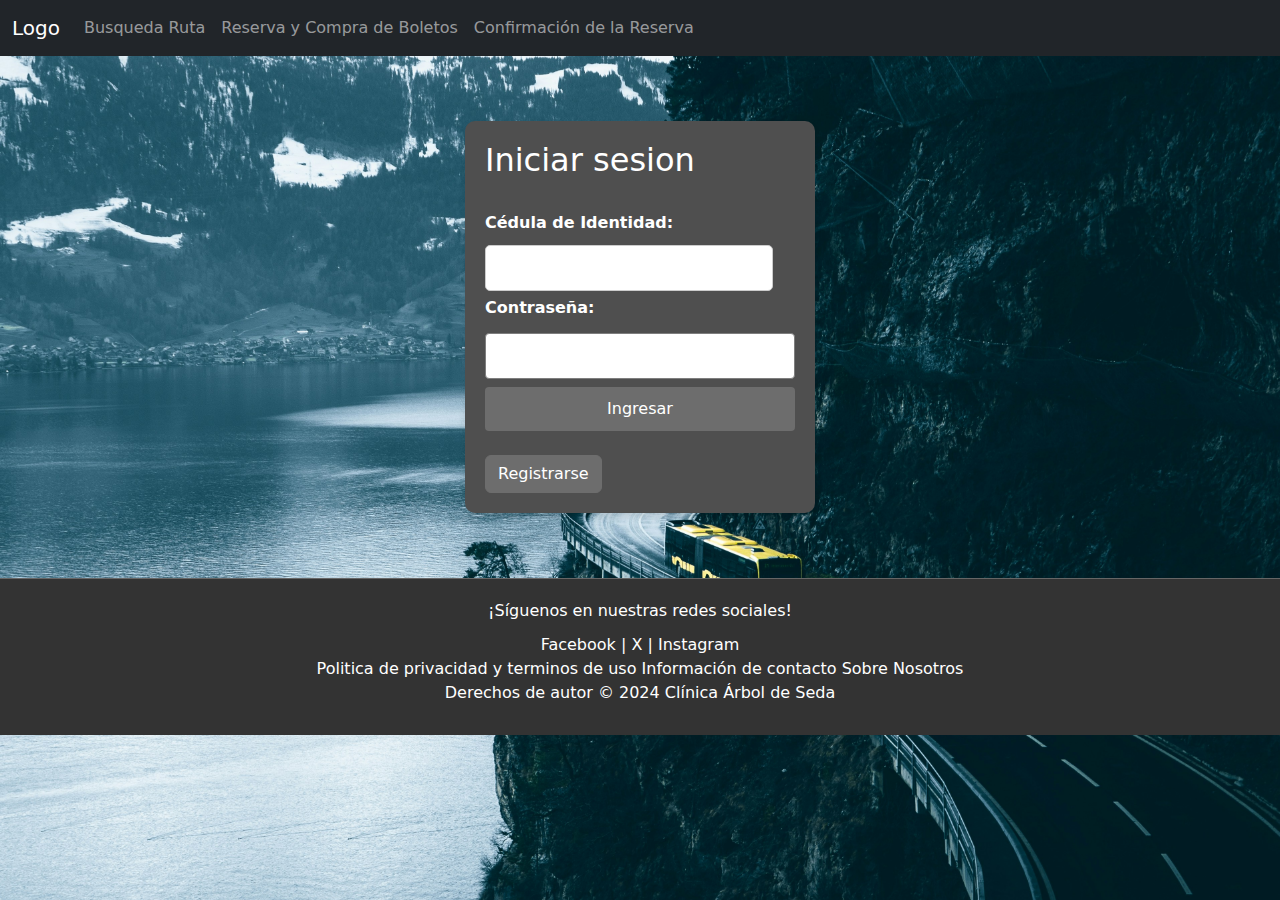
==== MelgaraMurilloJesner_C14644_Tarea_I_IF4101/index.html @ 91227d3b "Tarea1" ====
<!DOCTYPE html>
<html lang="en">

<head>
    <title>Autobuses Los Panchos</title>
    <meta charset="utf-8">
    <meta name="viewport" content="width=device-width, initial-scale=1">
    <link rel="stylesheet" href="css/estilo.css">
    <link href="https://cdn.jsdelivr.net/npm/bootstrap@5.3.3/dist/css/bootstrap.min.css" rel="stylesheet">
    <script src="https://cdn.jsdelivr.net/npm/bootstrap@5.3.3/dist/js/bootstrap.bundle.min.js"></script>
</head>

<body>

    <header>
        <nav class="navbar navbar-expand-sm bg-dark navbar-dark">
            <div class="container-fluid">
                <a class="navbar-brand" href="index.html">Logo</a>
                <button class="navbar-toggler" type="button" data-bs-toggle="collapse"
                    data-bs-target="#collapsibleNavbar">
                    <span class="navbar-toggler-icon"></span>
                </button>
                <div class="collapse navbar-collapse" id="collapsibleNavbar">
                    <ul class="navbar-nav">
                        <li class="nav-item">
                            <a class="nav-link" href="BusquedaRuta.html">Busqueda Ruta</a>
                        </li>
                        <li class="nav-item">
                            <a class="nav-link" href="ReservaCompraBoletos.html">Reserva y Compra de Boletos</a>
                        </li>
                        <li class="nav-item">
                            <a class="nav-link" href="ConfirmacionRerservaBoleto.html">Confirmación de la Reserva</a>
                        </li>
                    </ul>
                </div>
            </div>
        </nav>
    </header>
    <div class="contenido">
        <div class="formulario">
            <h2> Iniciar sesion</h2>
            <br>
            <form id="formulario" method="post">

                <div class="usuarios">
                    <label> Cédula de Identidad: </label>
                    <input id="cedula" type="text" required>
                </div>

                <div class="usuarios">
                    <label> Contraseña: </label>
                    <input id="contrasenna" type="password" required>
                </div>

                <input id="botonIngresar" type="submit" value="Ingresar">
            </form>
            <br>
            <button type="button" class="btn btn-primary" data-bs-toggle="modal" data-bs-target="#registroModal"
                style="background-color: #6D6D6D; border-color: #6D6D6D;">
                Registrarse
            </button>

        </div>

        <!-- Modal de Registro -->
        <div class="modal" tabindex="-1" id="registroModal">
            <div class="modal-dialog">
                <div class="modal-content" style="background-color: #4f4f4f; color: white;">
                    <div class="modal-header">
                        <h5 class="modal-title">Formulario de Registro</h5>
                        <button type="button" class="btn-close" data-bs-dismiss="modal" aria-label="Cerrar"></button>
                    </div>
                    <div class="modal-body">
                        <form>
                            <div class="mb-3">
                                <label for="nombre" class="form-label">Nombre</label>
                                <input type="text" class="form-control" id="nombre" required>
                            </div>
                            <div class="mb-3">
                                <label for="apellidos" class="form-label">Apellidos</label>
                                <input type="text" class="form-control" id="apellidos" required>
                            </div>
                            <div class="mb-3">
                                <label for="nombreUsuario" class="form-label">Nombre de Usuario</label>
                                <input type="text" class="form-control" id="nombreUsuario" required>
                            </div>
                            <div class="mb-3">
                                <label for="contrasena" class="form-label">Contraseña</label>
                                <input type="password" class="form-control" id="contrasena" required>
                            </div>
                            <div class="mb-3">
                                <label for="correo" class="form-label">Correo Electrónico</label>
                                <input type="email" class="form-control" id="correo" required>
                            </div>
                        </form>
                    </div>
                    <div class="modal-footer">
                        <button type="button" class="btn btn-secondary" data-bs-dismiss="modal"
                            style="background-color: #6D6D6D; border-color: #6D6D6D;">Cerrar</button>
                        <button type="button" class="btn btn-primary"
                            style="background-color: #6D6D6D; border-color: #6D6D6D;">Registrarse</button>
                    </div>
                </div>
            </div>
        </div>

    </div>

    <div class="container-fluid mt-3">
    </div>
    <footer>
        <p>¡Síguenos en nuestras redes sociales!</p>
        <div>
            <a href="https://www.facebook.com/?locale=es_LA">Facebook</a> |
            <a href="https://twitter.com/?lang=es">X</a> |
            <a href="https://www.instagram.com/">Instagram</a>
        </div>
        <div class="contenidoFooter">
            <a href="PoliticaPrivacidadTerminosUso.html">Politica de privacidad y terminos de uso</a>
            <a href="InformacionContacto.html">Información de contacto</a>
            <a href="SobreNosotros.html">Sobre Nosotros</a>

        </div>
        <p>Derechos de autor &copy; 2024 Clínica Árbol de Seda</p>
    </footer>
</body>

</html>
---- MelgaraMurilloJesner_C14644_Tarea_I_IF4101/css/estilo.css ----
* {
    padding: 0;
    margin: 0;
    box-sizing: border-box;
}

body {
    margin: 0;
    padding: 0;
    background-image: url('../img/imagenFondo.jpg');
    background-size: cover;
    background-repeat: no-repeat;
    background-position: center;
    background-attachment: fixed;

}

h1 {
    text-align: center;
    background-color: #40916c;
    color: white;
    padding: 20px;
    font-size: 2.5em;
}

.contenido {
    display: flex;
    margin: 45px;
    flex-direction: column;
    align-items: center;
    justify-content: space-between;
}

.formulario {
    width: 350px;
    margin: 20px auto;
    background-color: #4f4f4f;
    border-radius: 10px;
    box-shadow: 0 4px 6px rgba(0, 0, 0, 0.1);
    padding: 20px;
}

.formulario input[type="text"],
.formulario select {
    width: calc(100% - 22px);
    padding: 10px;
    margin: 5px 0;
    border: 1px solid #ccc;
    border-radius: 5px;
    box-sizing: border-box;
}

.formulario label {
    margin-bottom: 5px;
    font-weight: bold;
    color: white;
}

.formulario input[type="submit"] {
    background-color: #6d6d6d;
    color: white;
    padding: 10px 20px;
    border: none;
    border-radius: 4px;
    cursor: pointer;
    width: 100%;
    transition: background-color 0.3s ease;
}

.formulario input[type="submit"]:hover {
    background-color: #b0b0b0;
}

.contenido-contenedor {
    display: flex;
    flex-direction: column;
    margin: 10px;
    margin-bottom: 20px;
    padding: 2px;
}

.contenido-contenedor>* {
    margin-bottom: 10px;
}

.tabla-busqueda {
    width: 100%;
    border-collapse: collapse;
}

.tabla-busqueda th,
.tabla-busqueda td {
    border: 1px solid #4f4f4f;
    padding: 8px;
    text-align: left;
}

.tabla-busqueda th {
    background-color: #4f4f4f;
    color: #fff;

}

.tabla-busqueda tr:hover {
    background-color: #52b788;
}

/* Media query para hacer responsive */
@media only screen and (max-width: 600px) {
    h1 {
        font-size: 2em;
        padding: 15px;
    }

    .contenido {
        margin: 30px;
        min-height: 80vh;
    }

    .formulario {
        width: 90%;
        padding: 15px;
    }

    .contenido-contenedor {
        margin: 10px;
    }

    .tabla-busqueda th,
    .tabla-busqueda td {
        padding: 5px;
    }
}

footer {
    position: relative;
    bottom: 0;
    width: 100%;
    background-color: #333;
    color: #fff;
    text-align: center;
    padding: 20px 0;
    border-top: 1px solid #666;
}


footer p {
    margin-bottom: 10px;
}

footer a {
    color: #fff;
    text-decoration: none;
    transition: color 0.3s ease;
    cursor: pointer;
}

footer a:hover {
    color: #f2f2f2;
    font-size: 1.1em;
}

.formulario {
    width: 350px;
    margin: 20px auto;
    background-color: #4f4f4f;
    color: white;
    border-radius: 10px;
    box-shadow: 0 4px 6px rgba(0, 0, 0, 0.1);
    padding: 20px;
}

.formulario input[type="submit"] {
    background-color: #6D6D6D;
    /* Cambio de color de fondo */
    color: white;
    padding: 10px 20px;
    border: none;
    border-radius: 4px;
    cursor: pointer;
}


.formulario input[type="password"],
.formulario input[type="email"] {
    width: 100%;
    padding: 10px;
    margin: 8px 0;
    border: 1px solid #7e7e7e;
    border-radius: 4px;
    box-sizing: border-box;
    color: white;
}

.formulario input[type="submit"]:hover {
    background-color: #555;
}
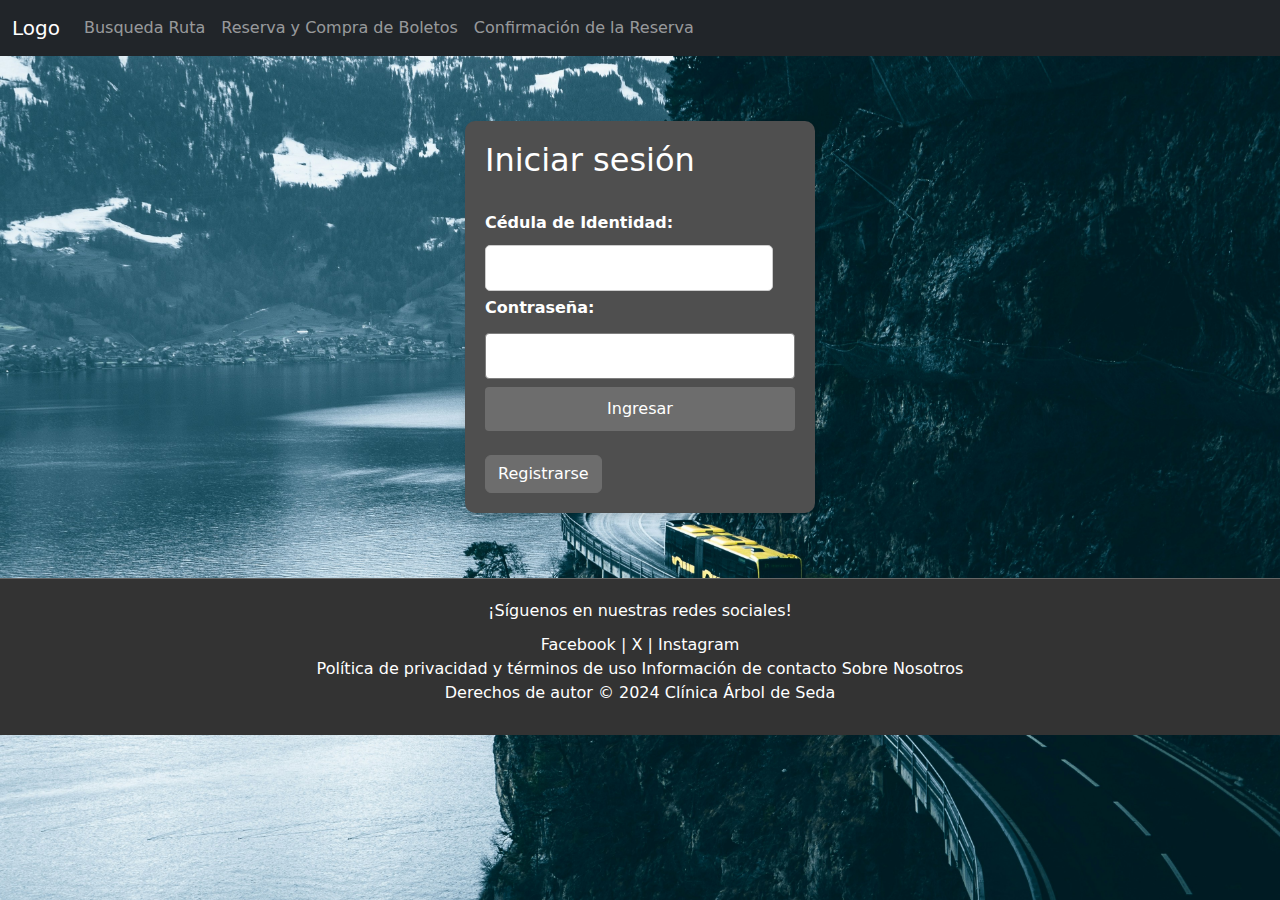
==== commit ff44bfa0: "Actualizacion" ====
--- a/MelgaraMurilloJesner_C14644_Tarea_I_IF4101/index.html
+++ b/MelgaraMurilloJesner_C14644_Tarea_I_IF4101/index.html
@@ -38,7 +38,7 @@
     </header>
     <div class="contenido">
         <div class="formulario">
-            <h2> Iniciar sesion</h2>
+            <h2> Iniciar sesión</h2>
             <br>
             <form id="formulario" method="post">
 
@@ -73,24 +73,32 @@
                     <div class="modal-body">
                         <form>
                             <div class="mb-3">
-                                <label for="nombre" class="form-label">Nombre</label>
-                                <input type="text" class="form-control" id="nombre" required>
+                                <label for="nombrePersona" class="form-label">Nombre</label>
+                                <input type="text" class="form-control" id="nombrePersona" required>
                             </div>
                             <div class="mb-3">
-                                <label for="apellidos" class="form-label">Apellidos</label>
-                                <input type="text" class="form-control" id="apellidos" required>
+                                <label for="cedula" class="form-label">Cédula</label>
+                                <input type="text" class="form-control" id="cedula" required>
                             </div>
                             <div class="mb-3">
                                 <label for="nombreUsuario" class="form-label">Nombre de Usuario</label>
                                 <input type="text" class="form-control" id="nombreUsuario" required>
                             </div>
                             <div class="mb-3">
-                                <label for="contrasena" class="form-label">Contraseña</label>
-                                <input type="password" class="form-control" id="contrasena" required>
+                                <label for="contrasenna" class="form-label">Contraseña</label>
+                                <input type="password" class="form-control" id="contrasenna" required>
                             </div>
                             <div class="mb-3">
-                                <label for="correo" class="form-label">Correo Electrónico</label>
-                                <input type="email" class="form-control" id="correo" required>
+                                <label for="correoElectronico" class="form-label">Correo Electrónico</label>
+                                <input type="email" class="form-control" id="correoElectronico" required>
+                            </div>
+                            <div class="mb-3">
+                                <label for="tarjetaCredito" class="form-label">Tarjeta de Crédito</label>
+                                <input type="text" class="form-control" id="tarjetaCredito">
+                            </div>
+                            <div class="mb-3">
+                                <label for="cvv" class="form-label">CVV</label>
+                                <input type="text" class="form-control" id="cvv">
                             </div>
                         </form>
                     </div>
@@ -116,7 +124,7 @@
             <a href="https://www.instagram.com/">Instagram</a>
         </div>
         <div class="contenidoFooter">
-            <a href="PoliticaPrivacidadTerminosUso.html">Politica de privacidad y terminos de uso</a>
+            <a href="PoliticaPrivacidadTerminosUso.html">Política de privacidad y términos de uso</a>
             <a href="InformacionContacto.html">Información de contacto</a>
             <a href="SobreNosotros.html">Sobre Nosotros</a>
 
@@ -125,4 +133,4 @@
     </footer>
 </body>
 
-</html>+</html>
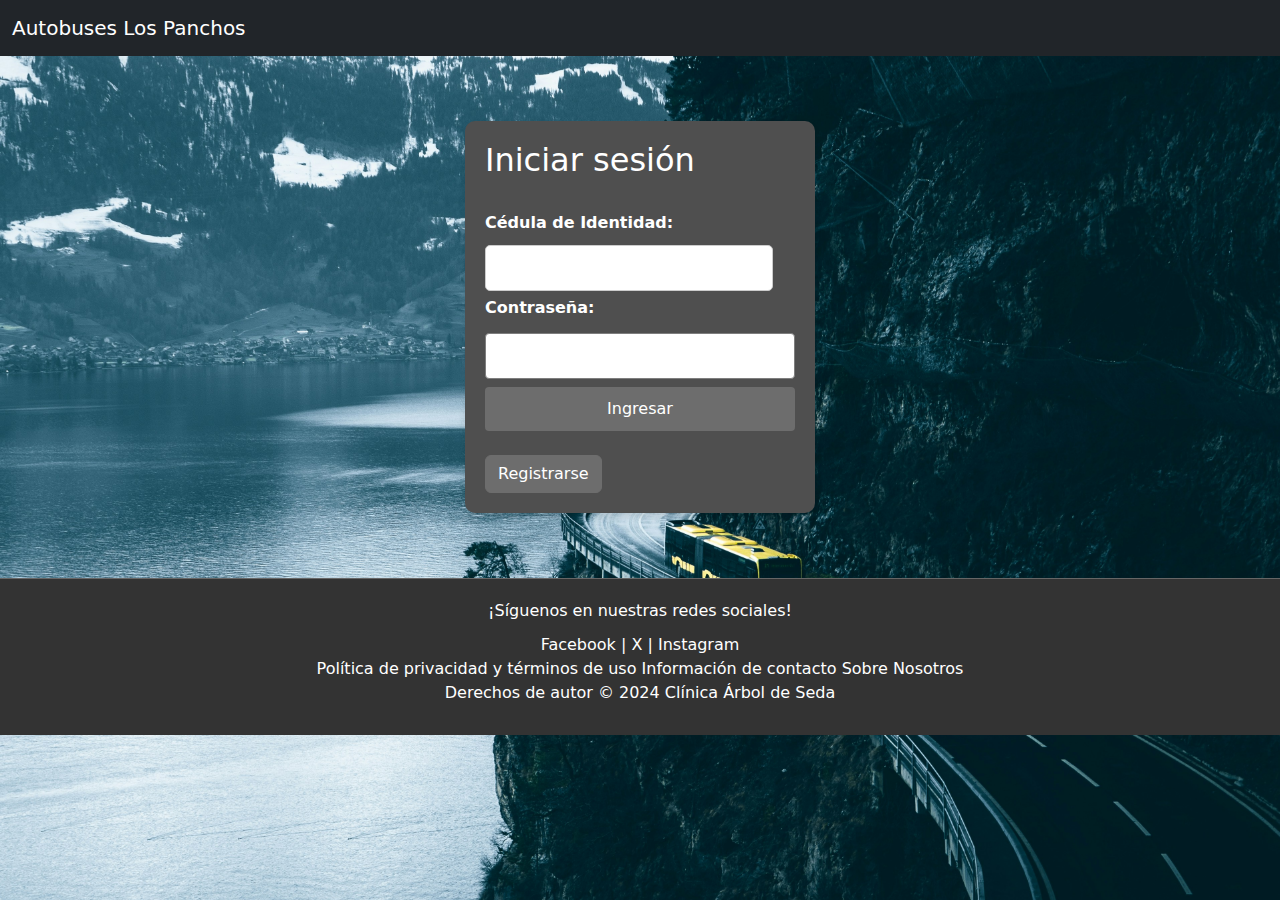
==== commit 08febbc4: "actualizacion 2" ====
--- a/MelgaraMurilloJesner_C14644_Tarea_I_IF4101/index.html
+++ b/MelgaraMurilloJesner_C14644_Tarea_I_IF4101/index.html
@@ -8,6 +8,7 @@
     <link rel="stylesheet" href="css/estilo.css">
     <link href="https://cdn.jsdelivr.net/npm/bootstrap@5.3.3/dist/css/bootstrap.min.css" rel="stylesheet">
     <script src="https://cdn.jsdelivr.net/npm/bootstrap@5.3.3/dist/js/bootstrap.bundle.min.js"></script>
+    <script src="js/conexion.js"></script>
 </head>
 
 <body>
@@ -15,13 +16,13 @@
     <header>
         <nav class="navbar navbar-expand-sm bg-dark navbar-dark">
             <div class="container-fluid">
-                <a class="navbar-brand" href="index.html">Logo</a>
+                <a class="navbar-brand" href="index.html">Autobuses Los Panchos</a>
                 <button class="navbar-toggler" type="button" data-bs-toggle="collapse"
                     data-bs-target="#collapsibleNavbar">
                     <span class="navbar-toggler-icon"></span>
                 </button>
                 <div class="collapse navbar-collapse" id="collapsibleNavbar">
-                    <ul class="navbar-nav">
+                    <ul class="navbar-nav" style="display: none;" id="menuOpciones">
                         <li class="nav-item">
                             <a class="nav-link" href="BusquedaRuta.html">Busqueda Ruta</a>
                         </li>
@@ -44,7 +45,7 @@
 
                 <div class="usuarios">
                     <label> Cédula de Identidad: </label>
-                    <input id="cedula" type="text" required>
+                    <input id="nombreUsuario" type="text" required>
                 </div>
 
                 <div class="usuarios">
@@ -82,11 +83,11 @@
                             </div>
                             <div class="mb-3">
                                 <label for="nombreUsuario" class="form-label">Nombre de Usuario</label>
-                                <input type="text" class="form-control" id="nombreUsuario" required>
+                                <input type="text" class="form-control" id="nombreUsuarioRegistro" required>
                             </div>
                             <div class="mb-3">
                                 <label for="contrasenna" class="form-label">Contraseña</label>
-                                <input type="password" class="form-control" id="contrasenna" required>
+                                <input type="password" class="form-control" id="contrasennaRegistro" required>
                             </div>
                             <div class="mb-3">
                                 <label for="correoElectronico" class="form-label">Correo Electrónico</label>
@@ -104,9 +105,9 @@
                     </div>
                     <div class="modal-footer">
                         <button type="button" class="btn btn-secondary" data-bs-dismiss="modal"
-                            style="background-color: #6D6D6D; border-color: #6D6D6D;">Cerrar</button>
+                            style="background-color: #6D6D6D; border-color: #6D6D6D;" id="CerrarRegistro">Cerrar</button>
                         <button type="button" class="btn btn-primary"
-                            style="background-color: #6D6D6D; border-color: #6D6D6D;">Registrarse</button>
+                            style="background-color: #6D6D6D; border-color: #6D6D6D;" id="RegistrarUsuario">Registrarse</button>
                     </div>
                 </div>
             </div>
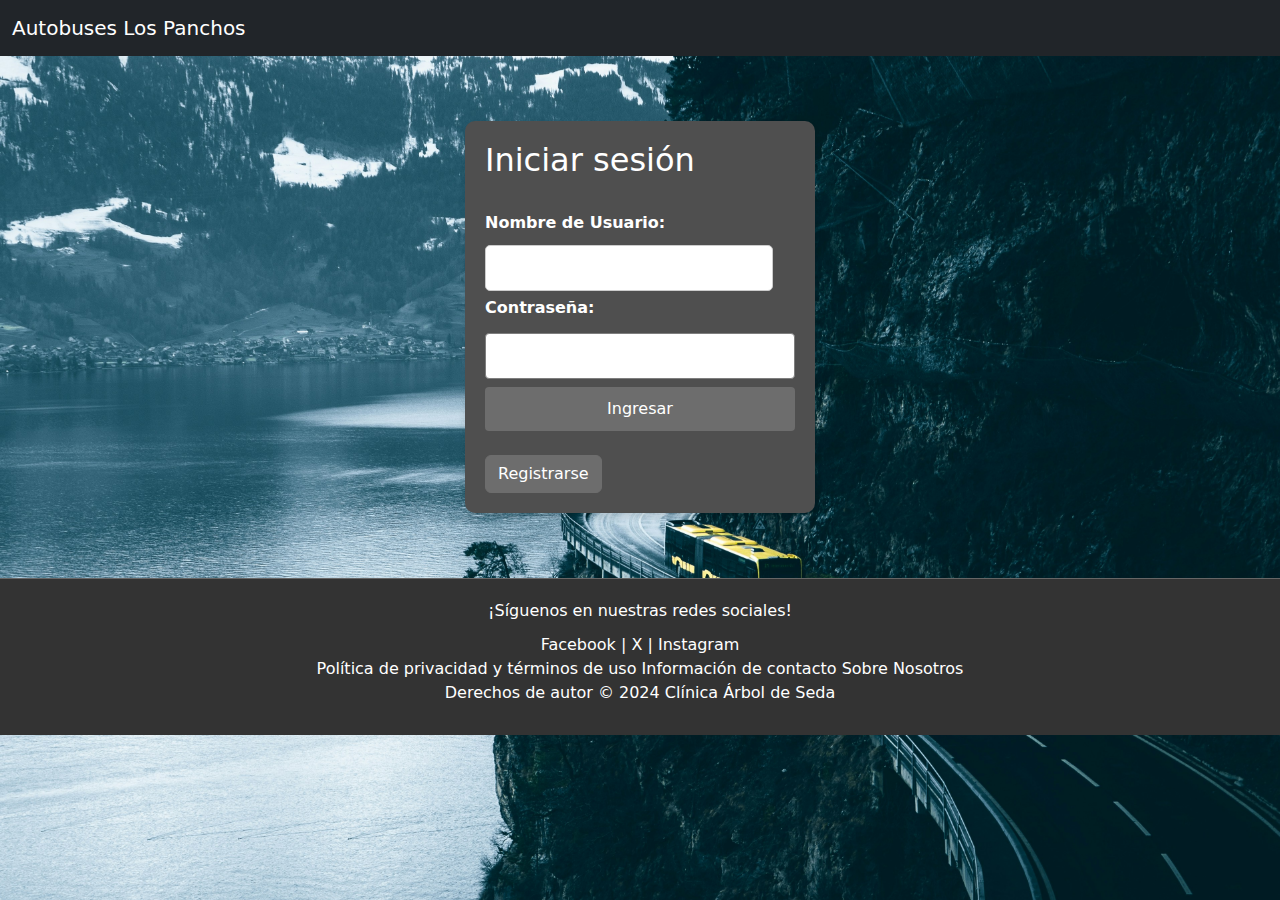
==== commit 72e13254: "Actualizacion Tarea" ====
--- a/MelgaraMurilloJesner_C14644_Tarea_I_IF4101/index.html
+++ b/MelgaraMurilloJesner_C14644_Tarea_I_IF4101/index.html
@@ -29,9 +29,6 @@
                         <li class="nav-item">
                             <a class="nav-link" href="ReservaCompraBoletos.html">Reserva y Compra de Boletos</a>
                         </li>
-                        <li class="nav-item">
-                            <a class="nav-link" href="ConfirmacionRerservaBoleto.html">Confirmación de la Reserva</a>
-                        </li>
                     </ul>
                 </div>
             </div>
@@ -44,7 +41,7 @@
             <form id="formulario" method="post">
 
                 <div class="usuarios">
-                    <label> Cédula de Identidad: </label>
+                    <label> Nombre de Usuario: </label>
                     <input id="nombreUsuario" type="text" required>
                 </div>
 
--- a/MelgaraMurilloJesner_C14644_Tarea_I_IF4101/css/estilo.css
+++ b/MelgaraMurilloJesner_C14644_Tarea_I_IF4101/css/estilo.css
@@ -86,23 +86,32 @@
 .tabla-busqueda {
     width: 100%;
     border-collapse: collapse;
-}
-
-.tabla-busqueda th,
+    background-color: rgba(255, 255, 255, 0.7); /* Fondo transparente con opacidad */
+    backdrop-filter: blur(10px); /* Aplica un desenfoque al fondo */
+}
+
+
 .tabla-busqueda td {
     border: 1px solid #4f4f4f;
     padding: 8px;
     text-align: left;
+    font-size: 18px;
+    font-family: Arial, sans-serif;
+    color: #333;
+    font-weight: bold; /* Aplica negrita al texto */
 }
 
 .tabla-busqueda th {
     background-color: #4f4f4f;
     color: #fff;
+    border: 1px solid #4f4f4f;
+    padding: 8px;
+    text-align: left;
 
 }
 
 .tabla-busqueda tr:hover {
-    background-color: #52b788;
+    background-color: #ccc;
 }
 
 /* Media query para hacer responsive */
@@ -170,9 +179,10 @@
     padding: 20px;
 }
 
-.formulario input[type="submit"] {
+/* Estilo para botones de envío en formularios */
+.formulario input[type="submit"],
+.formulario button[type="submit"] {
     background-color: #6D6D6D;
-    /* Cambio de color de fondo */
     color: white;
     padding: 10px 20px;
     border: none;
@@ -180,6 +190,15 @@
     cursor: pointer;
 }
 
+/* Estilo adicional para todos los botones */
+button {
+    background-color: #6D6D6D;
+    color: white;
+    padding: 10px 20px;
+    border: none;
+    border-radius: 4px;
+    cursor: pointer;
+}
 
 .formulario input[type="password"],
 .formulario input[type="email"] {
@@ -189,7 +208,6 @@
     border: 1px solid #7e7e7e;
     border-radius: 4px;
     box-sizing: border-box;
-    color: white;
 }
 
 .formulario input[type="submit"]:hover {
